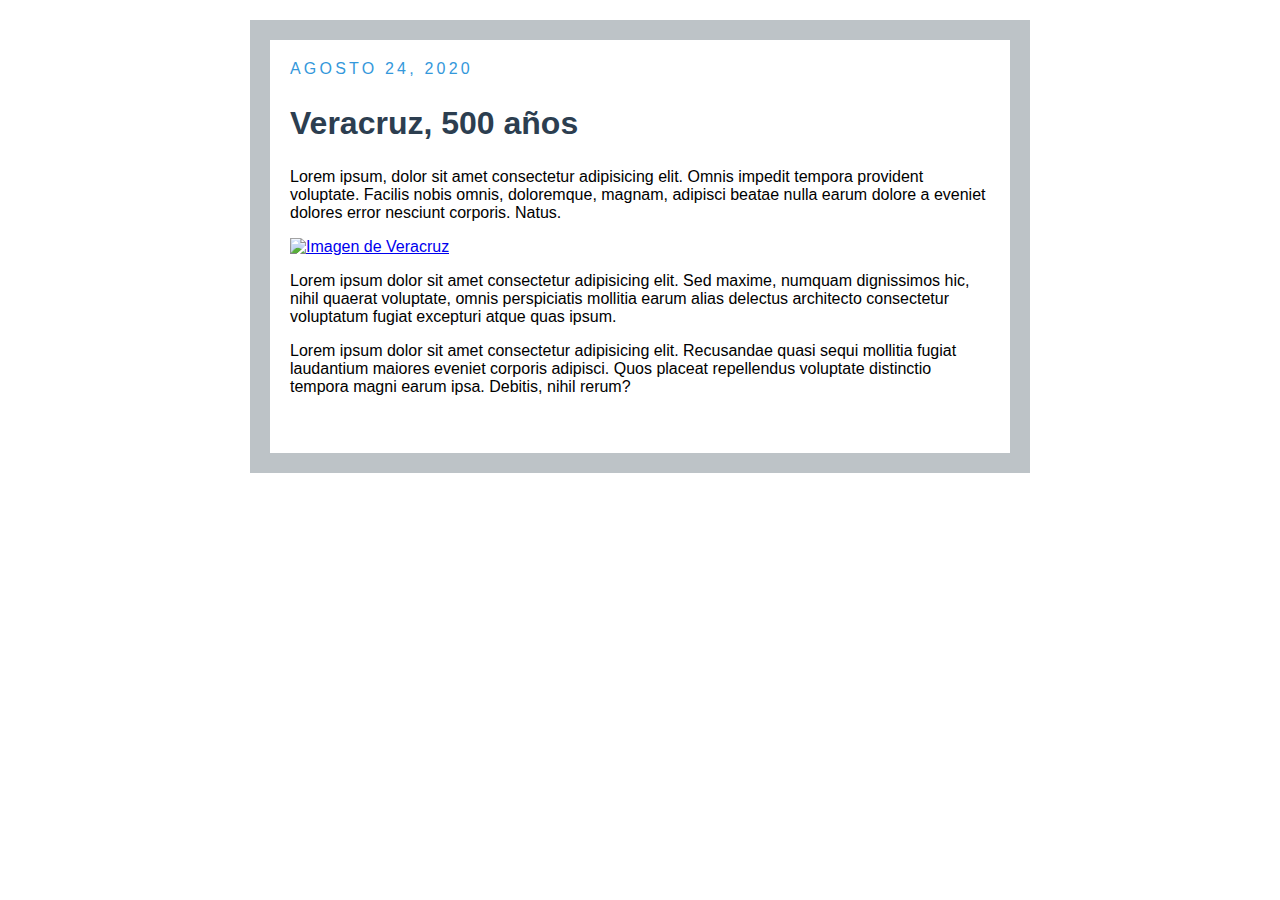
==== blog.html @ a932e831 "Pagina practica HTML con CSS: Un Blog" ====
<!DOCTYPE html>
<html>
    <head>
        <title>Blog con HTML y un toque de CSS</title>
        <style>
            body {
                width: 80%;
                border: 20px solid #bdc3c7;
                font-family: 'Source Sans Pro', sans-serif;
                padding: 20px;
                margin: 20px auto;
                max-width: 700px;
            }
            
            .post {
                margin-bottom: 20px;
            }            

            .date {
                color: #3498db;
                letter-spacing: 0.2em;
                text-transform: uppercase;                
            }

            h2 {
                font-size: 2.0rem;
                font-weight: bold;
                color: #2c3e50;
            }

            hr {
                border: 0;
                height: 0;
                border-top: 1px solid rgba(0, 0, 0, 0);
                border-bottom: rgba(255, 255, 255, 0.3);
            }

            img {
                width: 700;
                height: 300;                
            }
        </style>
    </head>
    <body>
        <div class="post">
            <div class="date">Agosto 24, 2020</div>
            <h2>Veracruz, 500 años</h2>
            <p>Lorem ipsum, dolor sit amet consectetur adipisicing elit. Omnis impedit tempora provident voluptate. Facilis nobis omnis, doloremque, magnam, adipisci beatae nulla earum dolore a eveniet dolores error nesciunt corporis. Natus.</p>

            <a href="http://www.foo.com.mx"><img src="img/521042.jpg" height="300" width="80%" alt="Imagen de Veracruz"></a>

            <p>Lorem ipsum dolor sit amet consectetur adipisicing elit. Sed maxime, numquam dignissimos hic, nihil quaerat voluptate, omnis perspiciatis mollitia earum alias delectus architecto consectetur voluptatum fugiat excepturi atque quas ipsum.</p>
            <p>Lorem ipsum dolor sit amet consectetur adipisicing elit. Recusandae quasi sequi mollitia fugiat laudantium maiores eveniet corporis adipisci. Quos placeat repellendus voluptate distinctio tempora magni earum ipsa. Debitis, nihil rerum?</p>
            <hr>

             
        </div>
    </body>
</html>
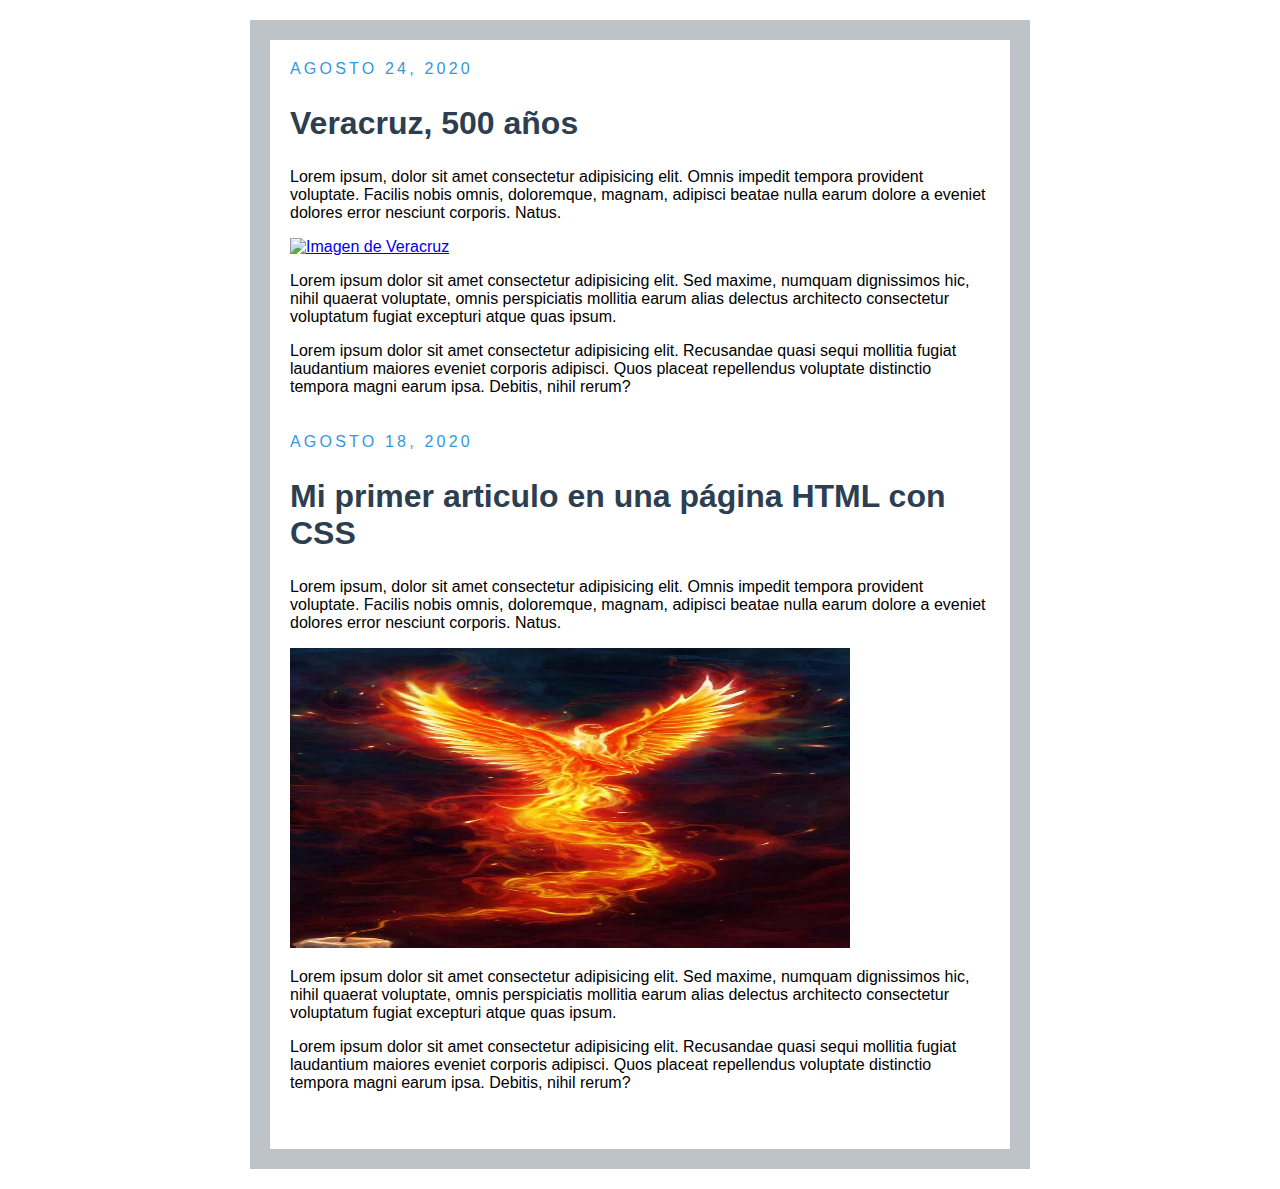
==== commit 2af2278c: "Actualizacion de página Blog, enlace a archivo CSS" ====
--- a/blog.html
+++ b/blog.html
@@ -2,8 +2,9 @@
 <html>
     <head>
         <title>Blog con HTML y un toque de CSS</title>
+        <link rel="stylesheet" type="text/css" href="blog.css">
         <style>
-            body {
+         /*    body {
                 width: 80%;
                 border: 20px solid #bdc3c7;
                 font-family: 'Source Sans Pro', sans-serif;
@@ -38,7 +39,7 @@
             img {
                 width: 700;
                 height: 300;                
-            }
+            } */
         </style>
     </head>
     <body>
@@ -55,5 +56,18 @@
 
              
         </div>
+        <div class="post">
+            <div class="date">Agosto 18, 2020</div>
+            <h2>Mi primer articulo en una página HTML con CSS</h2>
+            <p>Lorem ipsum, dolor sit amet consectetur adipisicing elit. Omnis impedit tempora provident voluptate. Facilis nobis omnis, doloremque, magnam, adipisci beatae nulla earum dolore a eveniet dolores error nesciunt corporis. Natus.</p>
+
+            <a href="http://www.foo.com.mx"><img src="img/wp5463744-the-phoenix-wallpapers.jpg" height="300" width="80%" alt="Imagen de Veracruz"></a>
+
+            <p>Lorem ipsum dolor sit amet consectetur adipisicing elit. Sed maxime, numquam dignissimos hic, nihil quaerat voluptate, omnis perspiciatis mollitia earum alias delectus architecto consectetur voluptatum fugiat excepturi atque quas ipsum.</p>
+            <p>Lorem ipsum dolor sit amet consectetur adipisicing elit. Recusandae quasi sequi mollitia fugiat laudantium maiores eveniet corporis adipisci. Quos placeat repellendus voluptate distinctio tempora magni earum ipsa. Debitis, nihil rerum?</p>
+            <hr>
+
+             
+        </div>
     </body>
 </html>--- a/blog.css
+++ b/blog.css
@@ -0,0 +1,36 @@
+body {
+    width: 80%;
+    border: 20px solid #bdc3c7;
+    font-family: 'Source Sans Pro', sans-serif;
+    padding: 20px;
+    margin: 20px auto;
+    max-width: 700px;
+}
+
+.post {
+    margin-bottom: 20px;
+}            
+
+.date {
+    color: #3498db;
+    letter-spacing: 0.2em;
+    text-transform: uppercase;                
+}
+
+h2 {
+    font-size: 2.0rem;
+    font-weight: bold;
+    color: #2c3e50;
+}
+
+hr {
+    border: 0;
+    height: 0;
+    border-top: 1px solid rgba(0, 0, 0, 0);
+    border-bottom: rgba(255, 255, 255, 0.3);
+}
+
+img {
+    width: 700;
+    height: 300;                
+}